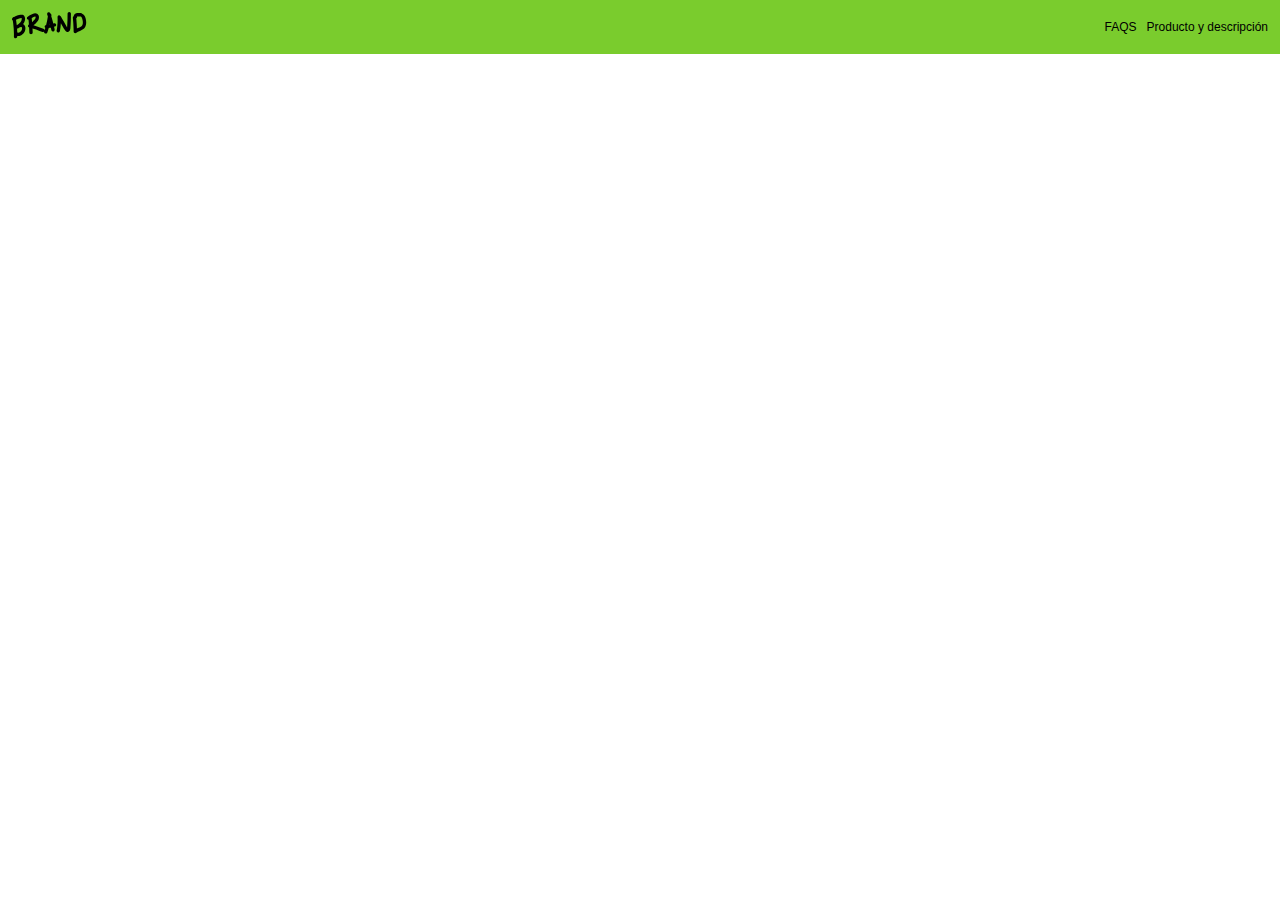
==== index.html @ f13144a8 "Nav bar has been created" ====
<!DOCTYPE html>
<html lang="es">
  <head>
    <meta charset="UTF-8" />
    <title>Brand</title>
    <link rel="stylesheet" href="/CSS/stylesheet.css" />
  </head>
  <body>
    <div id="nav">
      <div class="brand-image">
        <img src="/images/logo.png" alt="logo" />
      </div>
      <div class="menu">
        <ul>
          <li>
            <a href="#">FAQS</a>
          </li>
          <li>
            <a href="#">Producto y descripción</a>
          </li>
        </ul>
      </div>
    </div>
    <script src="/Scripts/script.js"></script>
  </body>
</html>
---- CSS/stylesheet.css ----
* {
  padding: 0;
  margin: 0;
  font-size: 12px;
  font-family: Arial, Helvetica, sans-serif;
}

#nav {
  background-color: #7acc2d;
  display: flex;
  justify-content: space-between;
  align-items: center;
  padding: 12px;
}
#nav ul {
  display: flex;
}
#nav ul li {
  margin-left: 10px;
  list-style: none;
}
#nav a {
  text-decoration: none;
  color: black;
}

#nav a:hover {
  color: white;
}
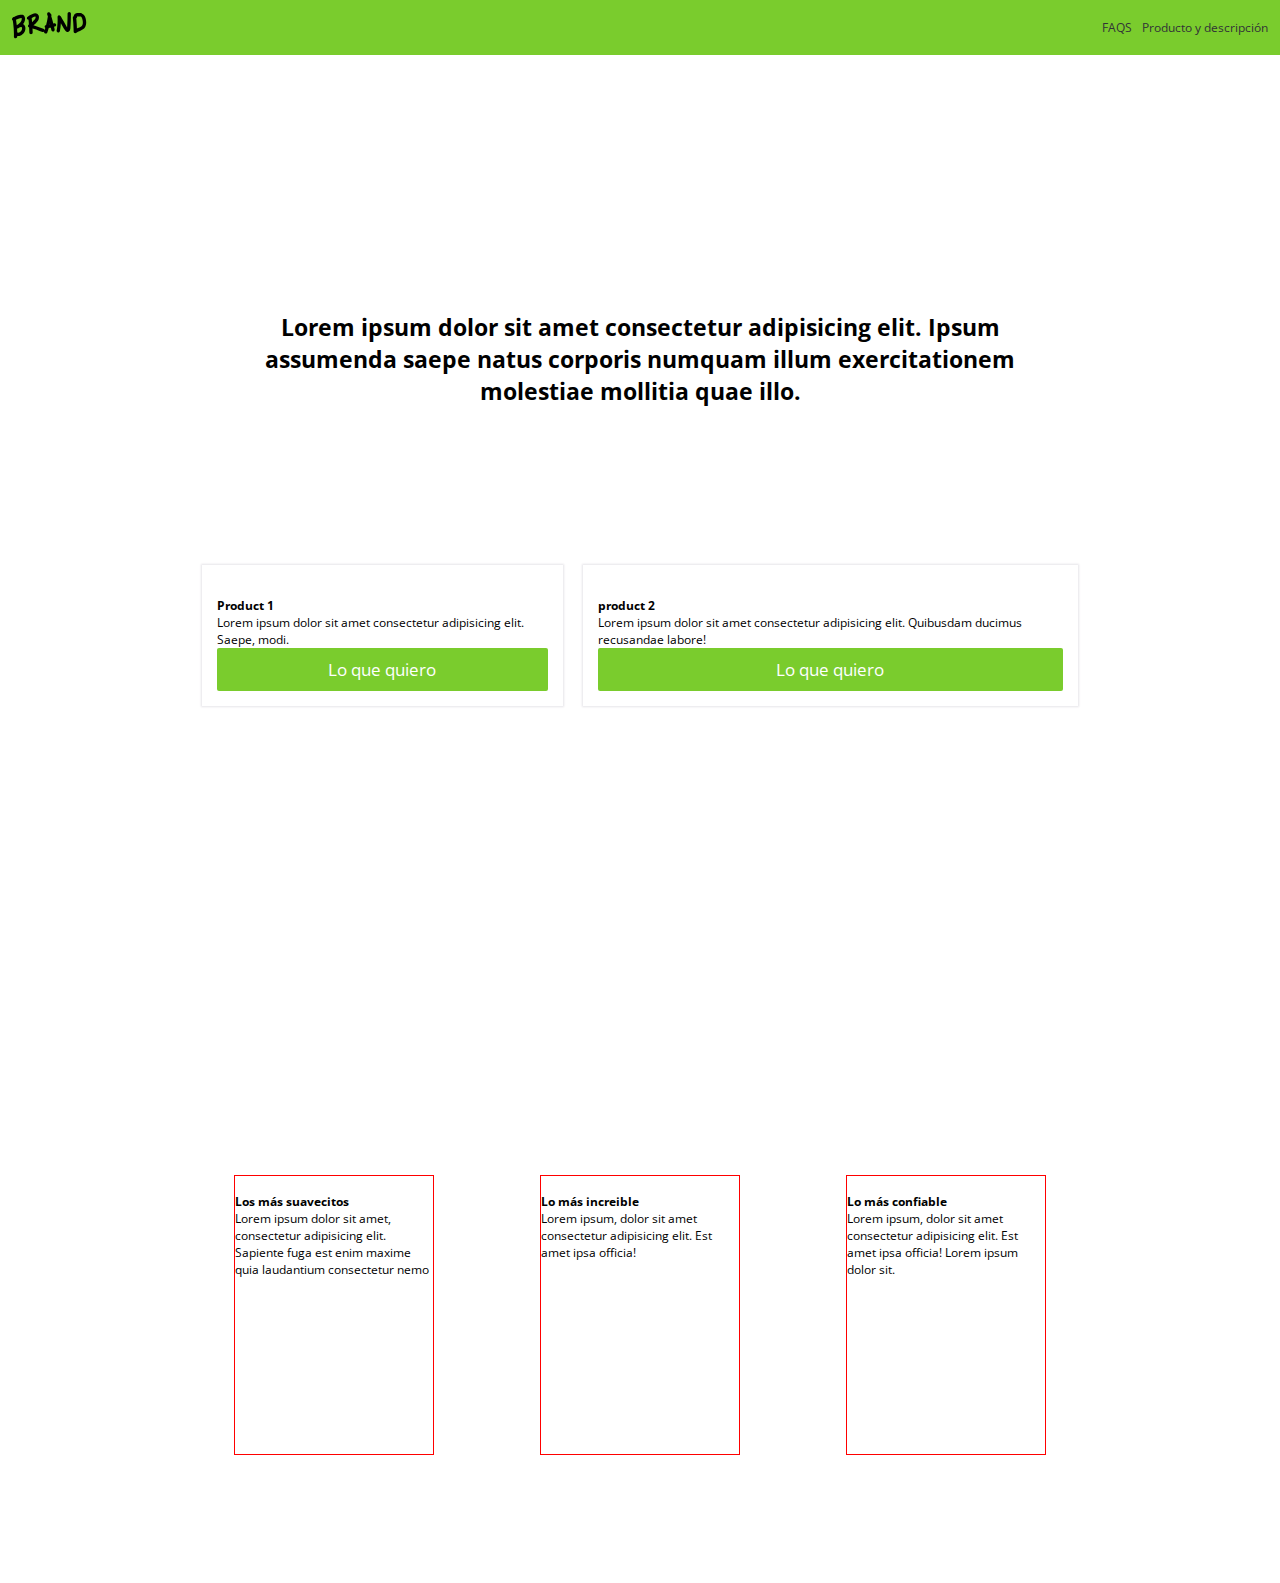
==== commit 9dcf05fa: "Feacture section was created" ====
--- a/index.html
+++ b/index.html
@@ -6,6 +6,7 @@
     <link rel="stylesheet" href="/CSS/stylesheet.css" />
   </head>
   <body>
+    <!-- HERE STARTS NAV  -->
     <div id="nav">
       <div class="brand-image">
         <img src="/images/logo.png" alt="logo" />
@@ -21,6 +22,70 @@
         </ul>
       </div>
     </div>
+    <!-- HERE STARTS MAIN SECTION -->
+    <div class="main_section">
+      <h1>
+        Lorem ipsum dolor sit amet consectetur adipisicing elit. Ipsum assumenda
+        saepe natus corporis numquam illum exercitationem molestiae mollitia
+        quae illo.
+      </h1>
+    </div>
+    <div class="products">
+      <div class="product">
+        <div class="content">
+          <div class="img_container">
+            <img src="/images/box1.png" alt="" />
+          </div>
+          <h1>Product 1</h1>
+          <p>
+            Lorem ipsum dolor sit amet consectetur adipisicing elit. Saepe,
+            modi.
+          </p>
+          <button class="main_button" href="">Lo que quiero</button>
+        </div>
+      </div>
+      <div class="product">
+        <div class="content">
+          <div class="img_container">
+            <img src="/images/box2.png" alt="" />
+          </div>
+          <h1>product 2</h1>
+          <p>
+            Lorem ipsum dolor sit amet consectetur adipisicing elit. Quibusdam
+            ducimus recusandae labore!
+          </p>
+          <button class="main_button" href="">Lo que quiero</button>
+        </div>
+      </div>
+    </div>
+    <section class="features">
+      <div class="features-container">
+        <div class="feature">
+          <img src="/images/cute.jpg" alt="" />
+          <h3>Los más suavecitos</h3>
+          <p>
+            Lorem ipsum dolor sit amet, consectetur adipisicing elit. Sapiente
+            fuga est enim maxime quia laudantium consectetur nemo
+          </p>
+        </div>
+        <div class="feature">
+          <img src="/images/incredible.png" alt="" />
+          <h3>Lo más increible</h3>
+          <p>
+            Lorem ipsum, dolor sit amet consectetur adipisicing elit. Est amet
+            ipsa officia!
+          </p>
+        </div>
+        <div class="feature">
+          <img src="/images/hot.jpeg" alt="" />
+          <h3>Lo más confiable</h3>
+          <p>
+            Lorem ipsum, dolor sit amet consectetur adipisicing elit. Est amet
+            ipsa officia! Lorem ipsum dolor sit.
+          </p>
+        </div>
+      </div>
+    </section>
     <script src="/Scripts/script.js"></script>
   </body>
 </html>
--- a/CSS/stylesheet.css
+++ b/CSS/stylesheet.css
@@ -1,12 +1,26 @@
+@import url("https://fonts.googleapis.com/css2?family=Open+Sans:wght@400;700&display=swap");
+
 * {
   padding: 0;
   margin: 0;
   font-size: 12px;
-  font-family: Arial, Helvetica, sans-serif;
+  font-family: "Open Sans", sans-serif;
 }
 
+/* ----vaiables ----  */
+:root {
+  --green-color: #7acc2d;
+  --white-color: white;
+  --black-color: #313337;
+  /* --espaciado--  */
+  --space: 10px;
+  /* --box shadow--  */
+  --box: 0px 0 2px 1px #e6e5e9;
+}
+
+/* ----Nav Bar ----  */
 #nav {
-  background-color: #7acc2d;
+  background-color: var(--green-color);
   display: flex;
   justify-content: space-between;
   align-items: center;
@@ -16,14 +30,78 @@
   display: flex;
 }
 #nav ul li {
-  margin-left: 10px;
+  margin-left: var(--space);
   list-style: none;
 }
 #nav a {
   text-decoration: none;
-  color: black;
+  color: var(--black-color);
 }
 
 #nav a:hover {
   color: white;
 }
+
+/* MAIN SECTION  */
+.main_section {
+  padding: 20%;
+  text-align: center;
+}
+.main_section h1 {
+  font-size: 23px;
+}
+.products {
+  background-image: url(/images/curve.png);
+  max-height: 50px;
+  background-size: cover;
+  background-position: center top;
+  padding: 15%;
+  display: flex;
+}
+.product {
+  padding: var(--space);
+  margin-top: -300px;
+}
+.product .content {
+  background-color: var(--white-color);
+  padding: 15px;
+  box-shadow: var(--box);
+}
+.img_container {
+  text-align: center;
+}
+.main_button {
+  background-color: var(--green-color);
+  text-decoration: none;
+  width: 100%;
+  border: none;
+  padding: var(--space);
+  font-size: 17px;
+  color: white;
+  border-radius: 2px;
+}
+.main_button:hover {
+  background-color: #599322;
+  cursor: pointer;
+}
+
+/* Feactures section  */
+
+.features {
+  padding: 10%;
+}
+.features-container {
+  display: flex;
+  /* padding: inherit; */
+  justify-content: space-evenly;
+}
+.feature {
+  width: 200px;
+  height: 280px;
+  border: solid 1px red;
+  box-sizing: border-box;
+}
+.feature img {
+  width: 200px;
+  margin-bottom: 10px;
+}
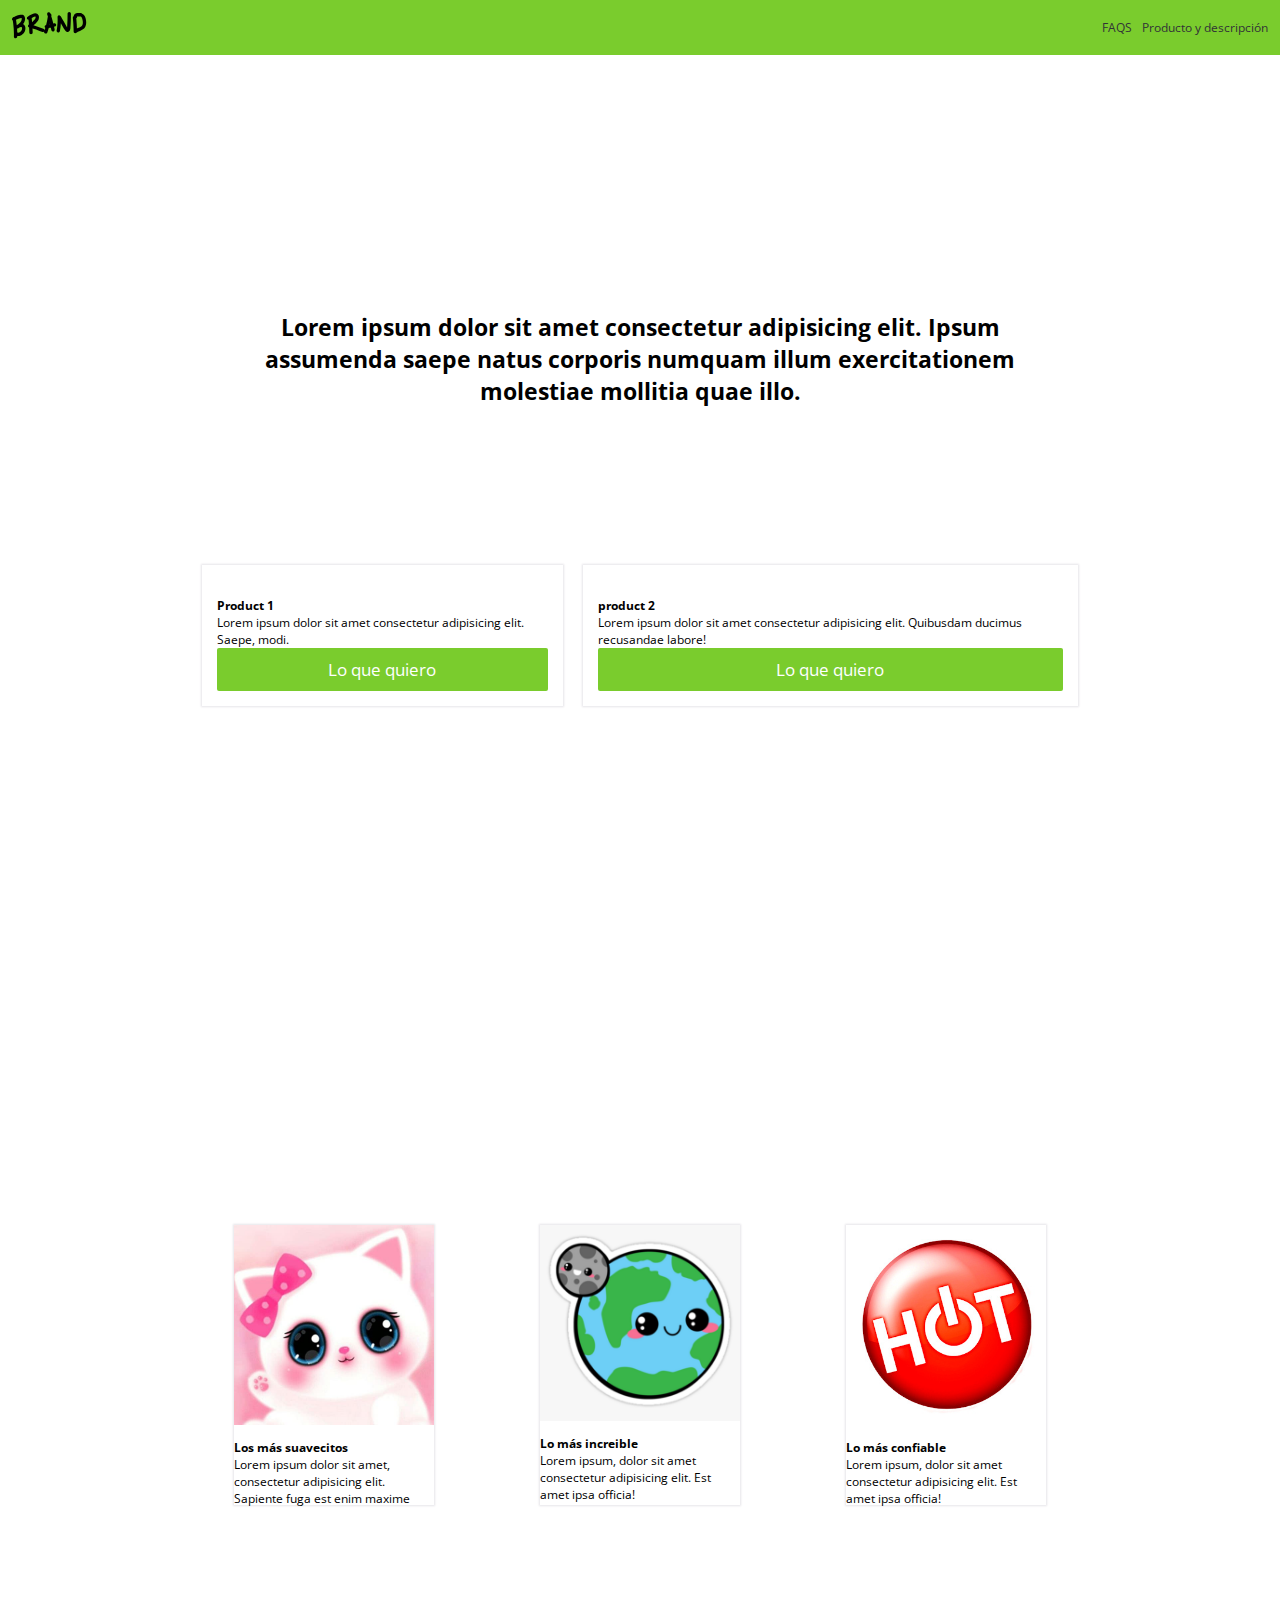
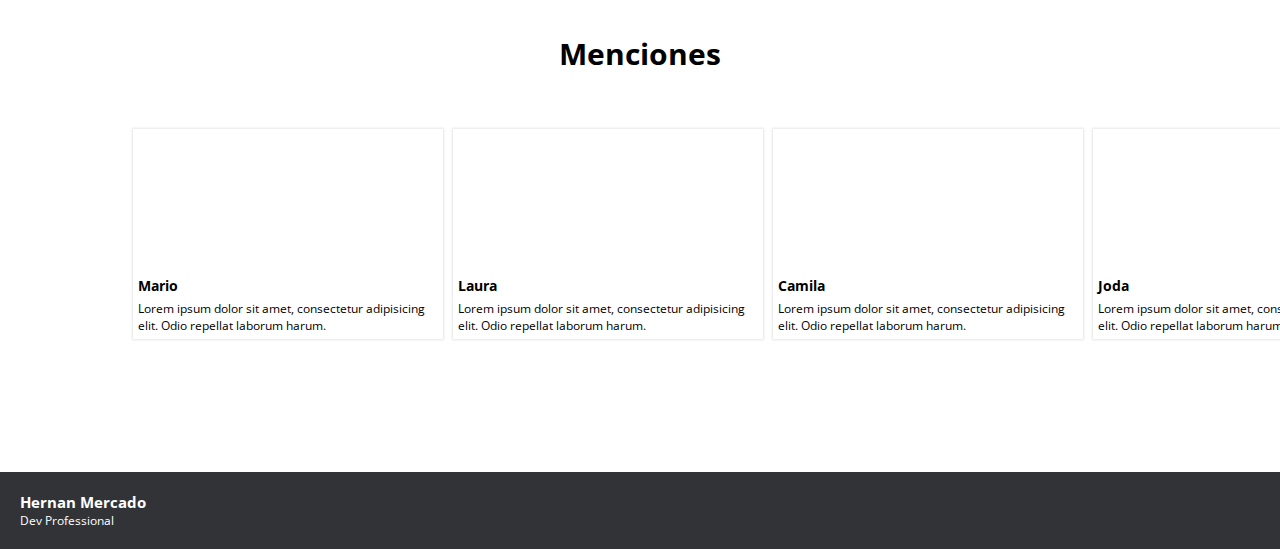
==== commit 54bd077e: "Footer section was created and movile file was added to provide responsive desing to the web site" ====
--- a/index.html
+++ b/index.html
@@ -4,6 +4,7 @@
     <meta charset="UTF-8" />
     <title>Brand</title>
     <link rel="stylesheet" href="/CSS/stylesheet.css" />
+    <link rel="stylesheet" href="/CSS/movile.css" />
   </head>
   <body>
     <!-- HERE STARTS NAV  -->
@@ -65,7 +66,7 @@
           <h3>Los más suavecitos</h3>
           <p>
             Lorem ipsum dolor sit amet, consectetur adipisicing elit. Sapiente
-            fuga est enim maxime quia laudantium consectetur nemo
+            fuga est enim maxime
           </p>
         </div>
         <div class="feature">
@@ -81,11 +82,54 @@
           <h3>Lo más confiable</h3>
           <p>
             Lorem ipsum, dolor sit amet consectetur adipisicing elit. Est amet
-            ipsa officia! Lorem ipsum dolor sit.
+            ipsa officia!
           </p>
         </div>
       </div>
     </section>
+    <section class="mentions">
+      <h1>Menciones</h1>
+      <div class="mention-container">
+        <div class="mention">
+          <div class="profile one"></div>
+          <h3>Mario</h3>
+          <p>
+            Lorem ipsum dolor sit amet, consectetur adipisicing elit. Odio
+            repellat laborum harum.
+          </p>
+        </div>
+        <div class="mention">
+          <div class="profile two"></div>
+          <h3>Laura</h3>
+          <p>
+            Lorem ipsum dolor sit amet, consectetur adipisicing elit. Odio
+            repellat laborum harum.
+          </p>
+        </div>
+        <div class="mention">
+          <div class="profile three"></div>
+          <h3>Camila</h3>
+          <p>
+            Lorem ipsum dolor sit amet, consectetur adipisicing elit. Odio
+            repellat laborum harum.
+          </p>
+        </div>
+        <div class="mention">
+          <div class="profile four"></div>
+          <h3>Joda</h3>
+          <p>
+            Lorem ipsum dolor sit amet, consectetur adipisicing elit. Odio
+            repellat laborum harum.
+          </p>
+        </div>
+      </div>
+    </section>
+    <footer>
+      <div class="copyright">
+        <span>Hernan Mercado</span>
+        <p>Dev Professional</p>
+      </div>
+    </footer>
     <script src="/Scripts/script.js"></script>
   </body>
 </html>
--- a/CSS/stylesheet.css
+++ b/CSS/stylesheet.css
@@ -52,7 +52,7 @@
 }
 .products {
   background-image: url(/images/curve.png);
-  max-height: 50px;
+  height: 50px;
   background-size: cover;
   background-position: center top;
   padding: 15%;
@@ -92,16 +92,82 @@
 }
 .features-container {
   display: flex;
-  /* padding: inherit; */
   justify-content: space-evenly;
 }
 .feature {
   width: 200px;
   height: 280px;
-  border: solid 1px red;
   box-sizing: border-box;
+  box-shadow: var(--box);
 }
 .feature img {
   width: 200px;
   margin-bottom: 10px;
 }
+
+/* Mention section  */
+
+.mentions {
+  padding: 0% 10% 10% 10%;
+}
+.mentions h1 {
+  font-size: 30px;
+  text-align: center;
+  margin-bottom: 50px;
+  font-weight: bold;
+}
+.mention-container {
+  display: flex;
+  justify-content: space-between;
+}
+.mention {
+  width: 300px;
+  height: 200px;
+  margin: 5px;
+  box-shadow: var(--box);
+  display: flex;
+  flex-direction: column;
+  padding: 5px;
+}
+.mention img {
+  width: 300px;
+  height: 150px;
+  margin-bottom: 10px;
+}
+.mention h3 {
+  font-size: 14px;
+  margin-bottom: 5px;
+}
+
+.profile {
+  width: 300px;
+  height: 150px;
+  background-size: cover;
+  background-position: center;
+}
+.one {
+  background-image: url(/images/Mario.jpeg);
+}
+.two {
+  background-image: url(/images/laura.jpg);
+}
+.three {
+  background-image: url(/images/Camila.jpg);
+}
+.four {
+  background-image: url(/images/Jode.jpg);
+}
+
+/* FOOTER SECTION  */
+footer {
+  background-color: var(--black-color);
+  padding: 20px;
+}
+.copyright span {
+  color: white;
+  font-weight: bold;
+  font-size: 15px;
+}
+.copyright p {
+  color: white;
+}
--- a/CSS/movile.css
+++ b/CSS/movile.css
@@ -0,0 +1,26 @@
+@media (max-width: 600px) {
+  body {
+    /* background-color: orange; */
+  }
+  .main_section {
+    padding: 4%;
+  }
+  .product {
+    margin-top: 10px;
+  }
+  .products {
+    flex-direction: column;
+    height: auto;
+  }
+  .features-container {
+    flex-direction: column;
+    align-items: center;
+  }
+  .feature {
+    margin: 10px;
+  }
+  .mention-container {
+    flex-direction: column;
+    align-items: center;
+  }
+}
